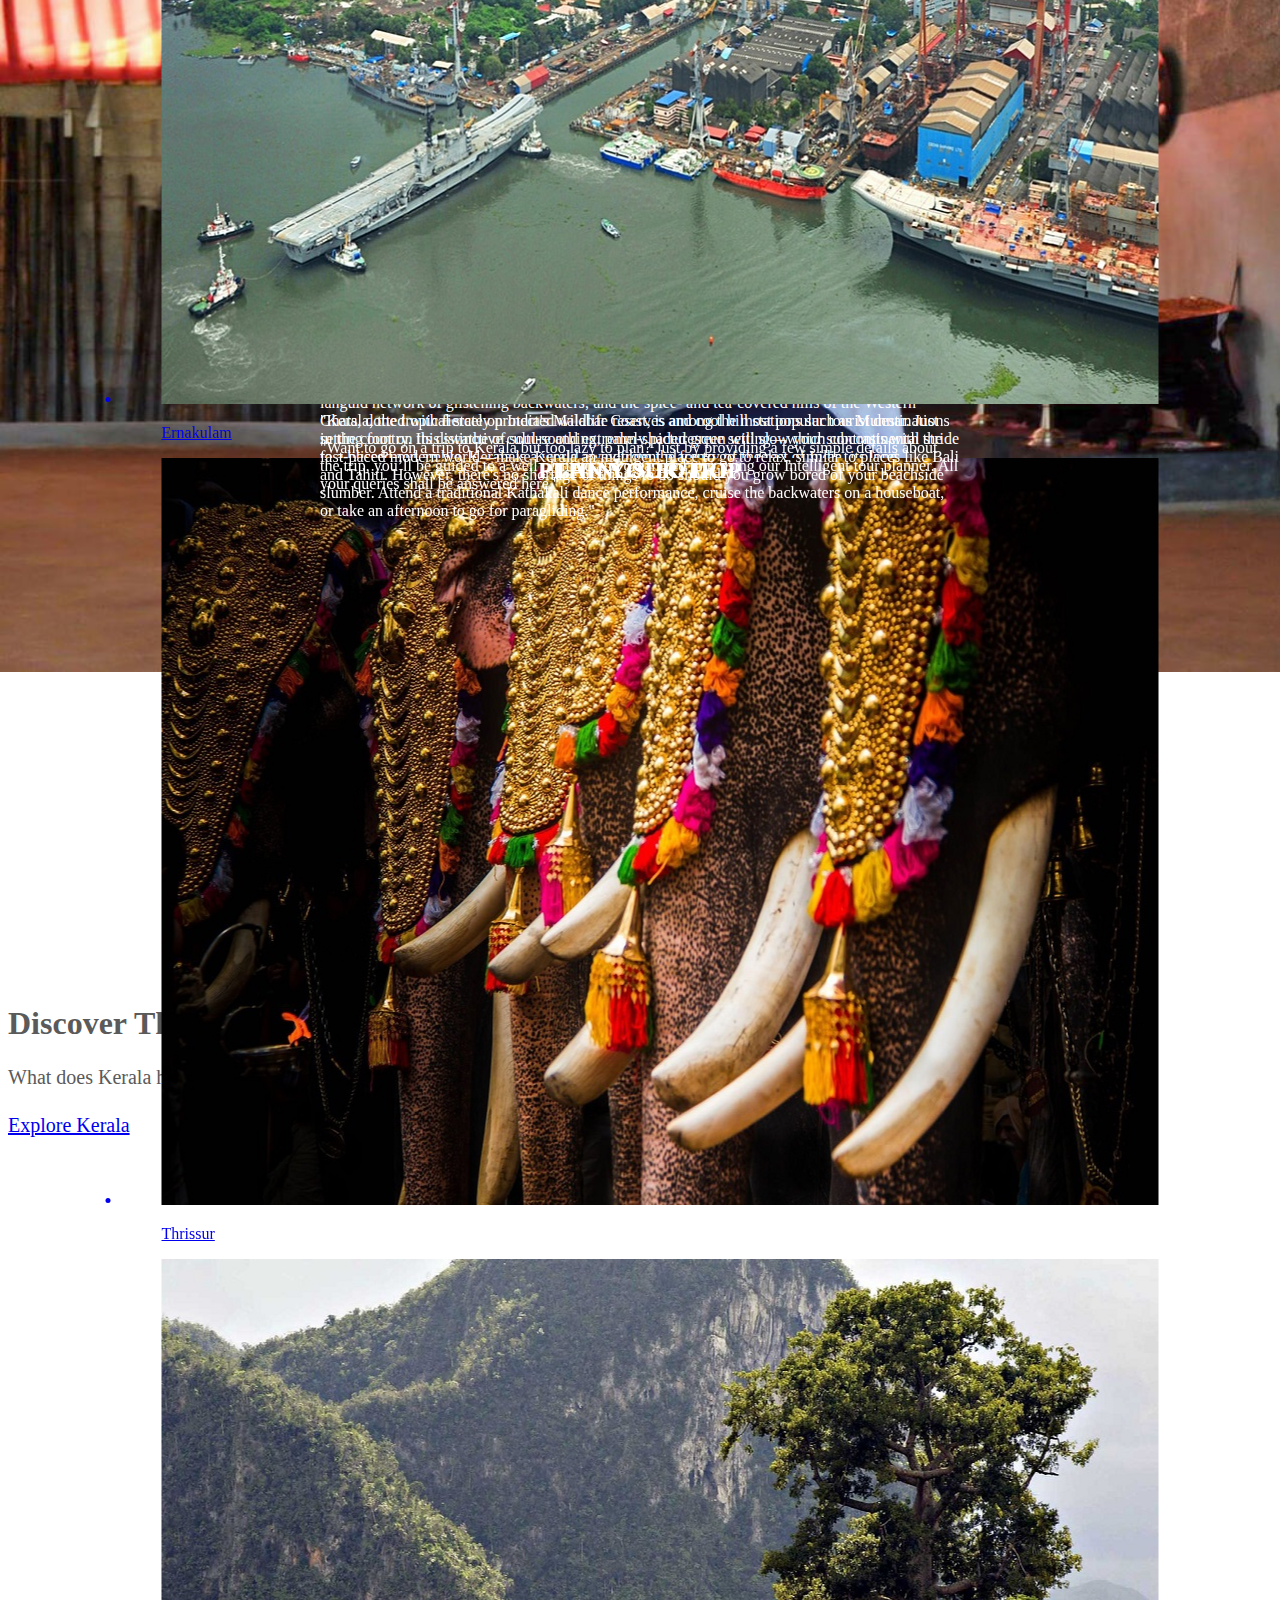
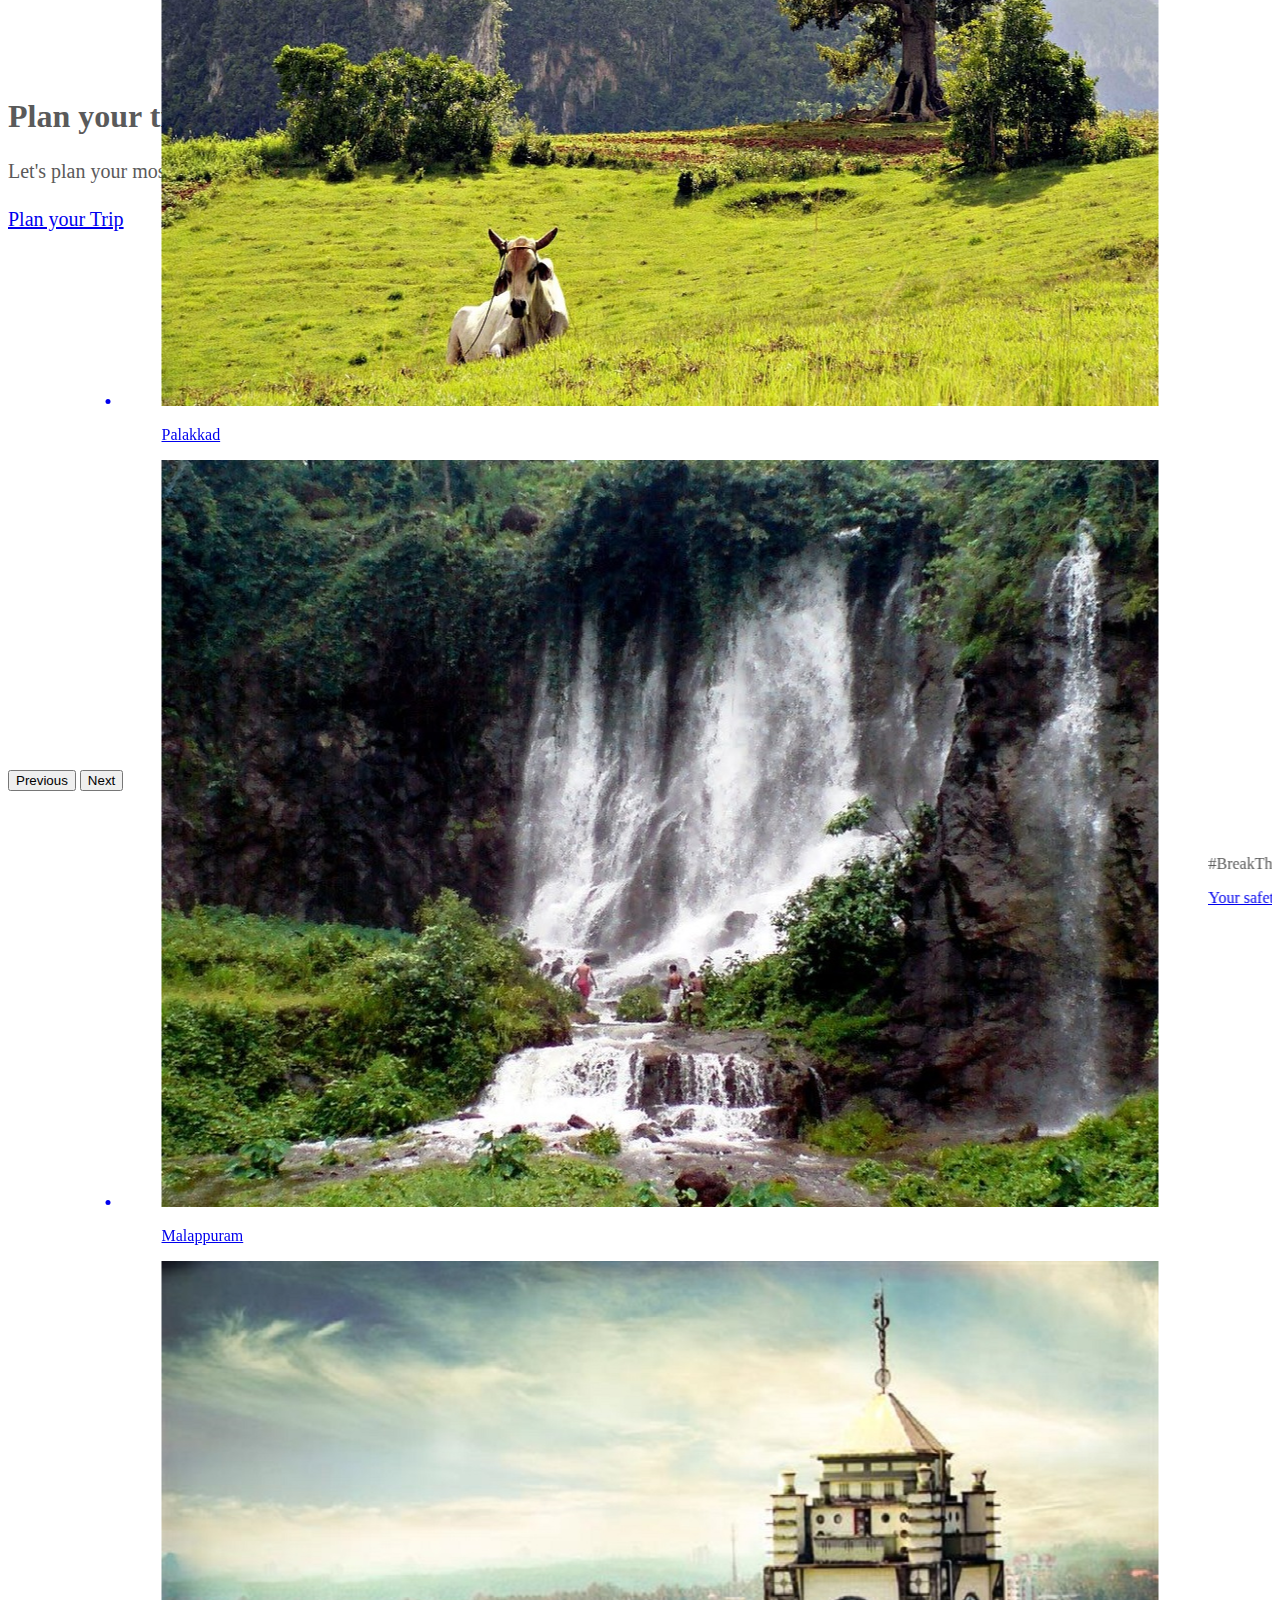
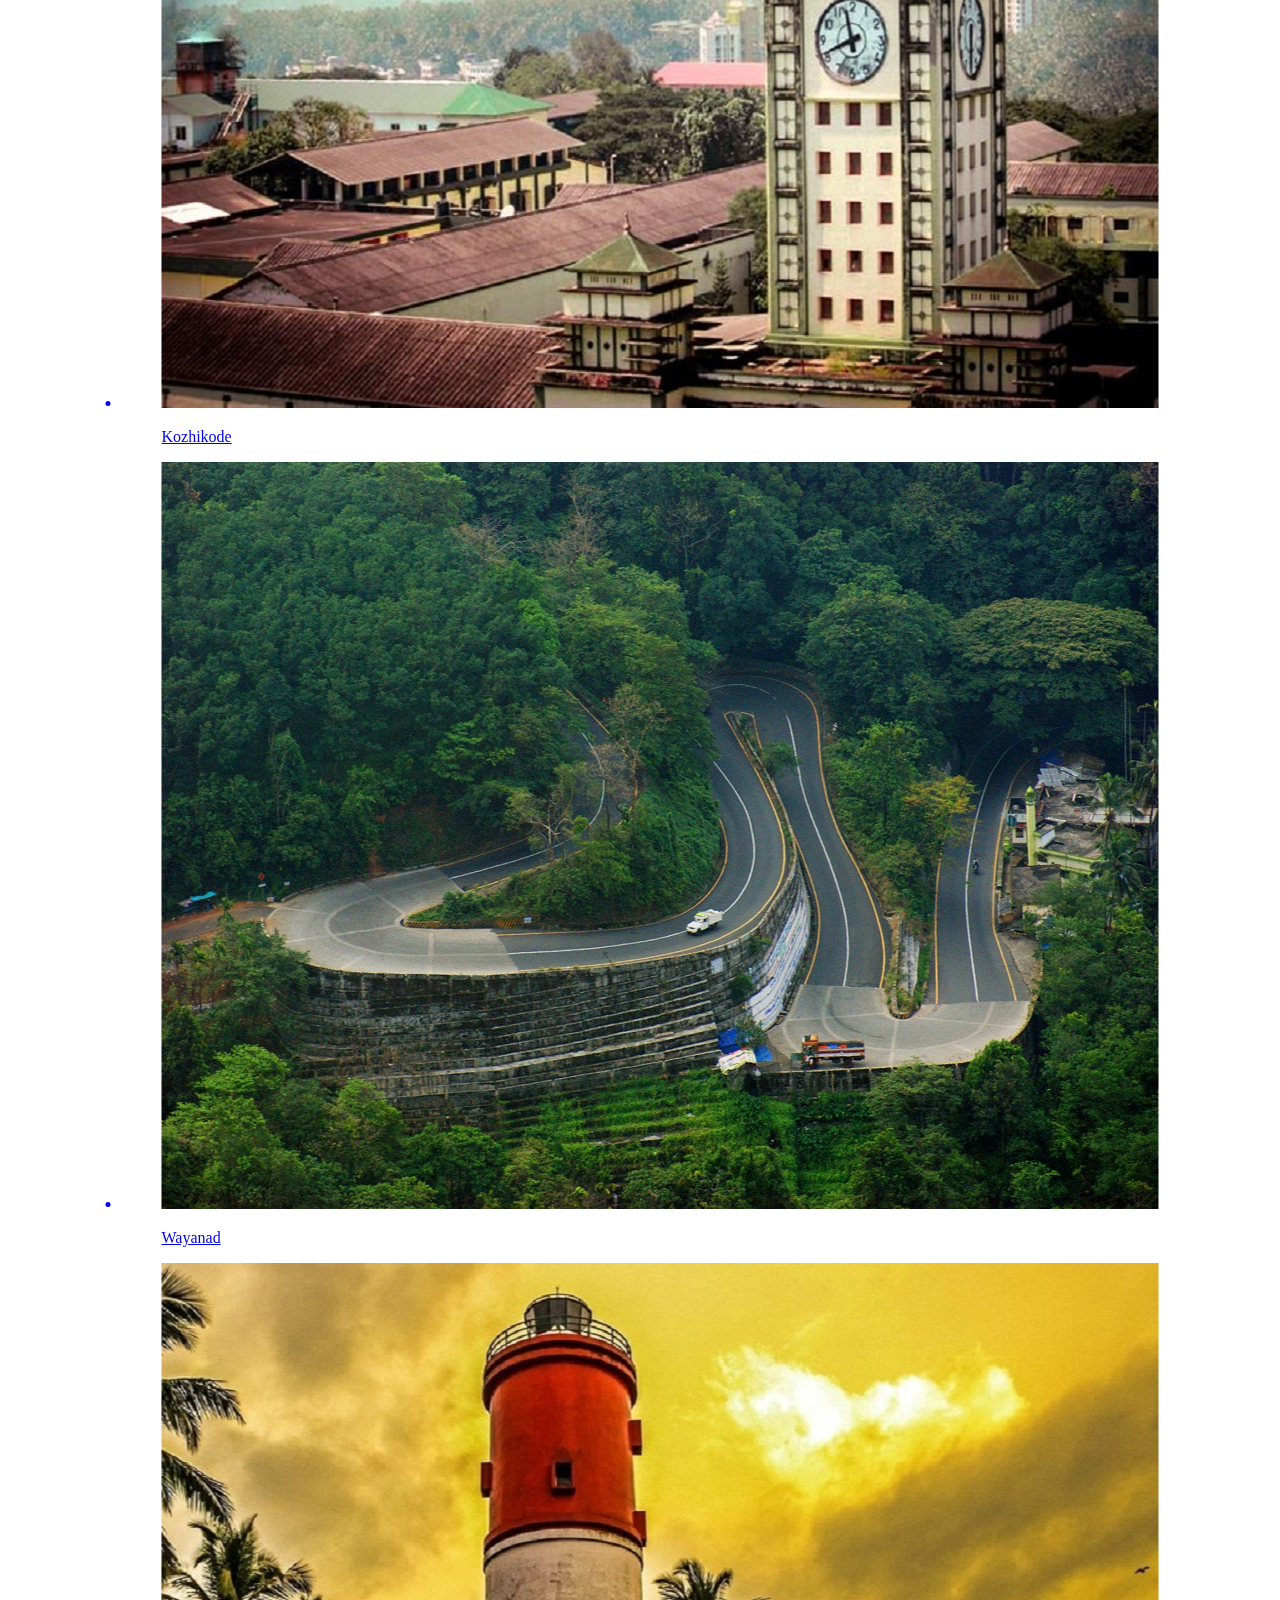
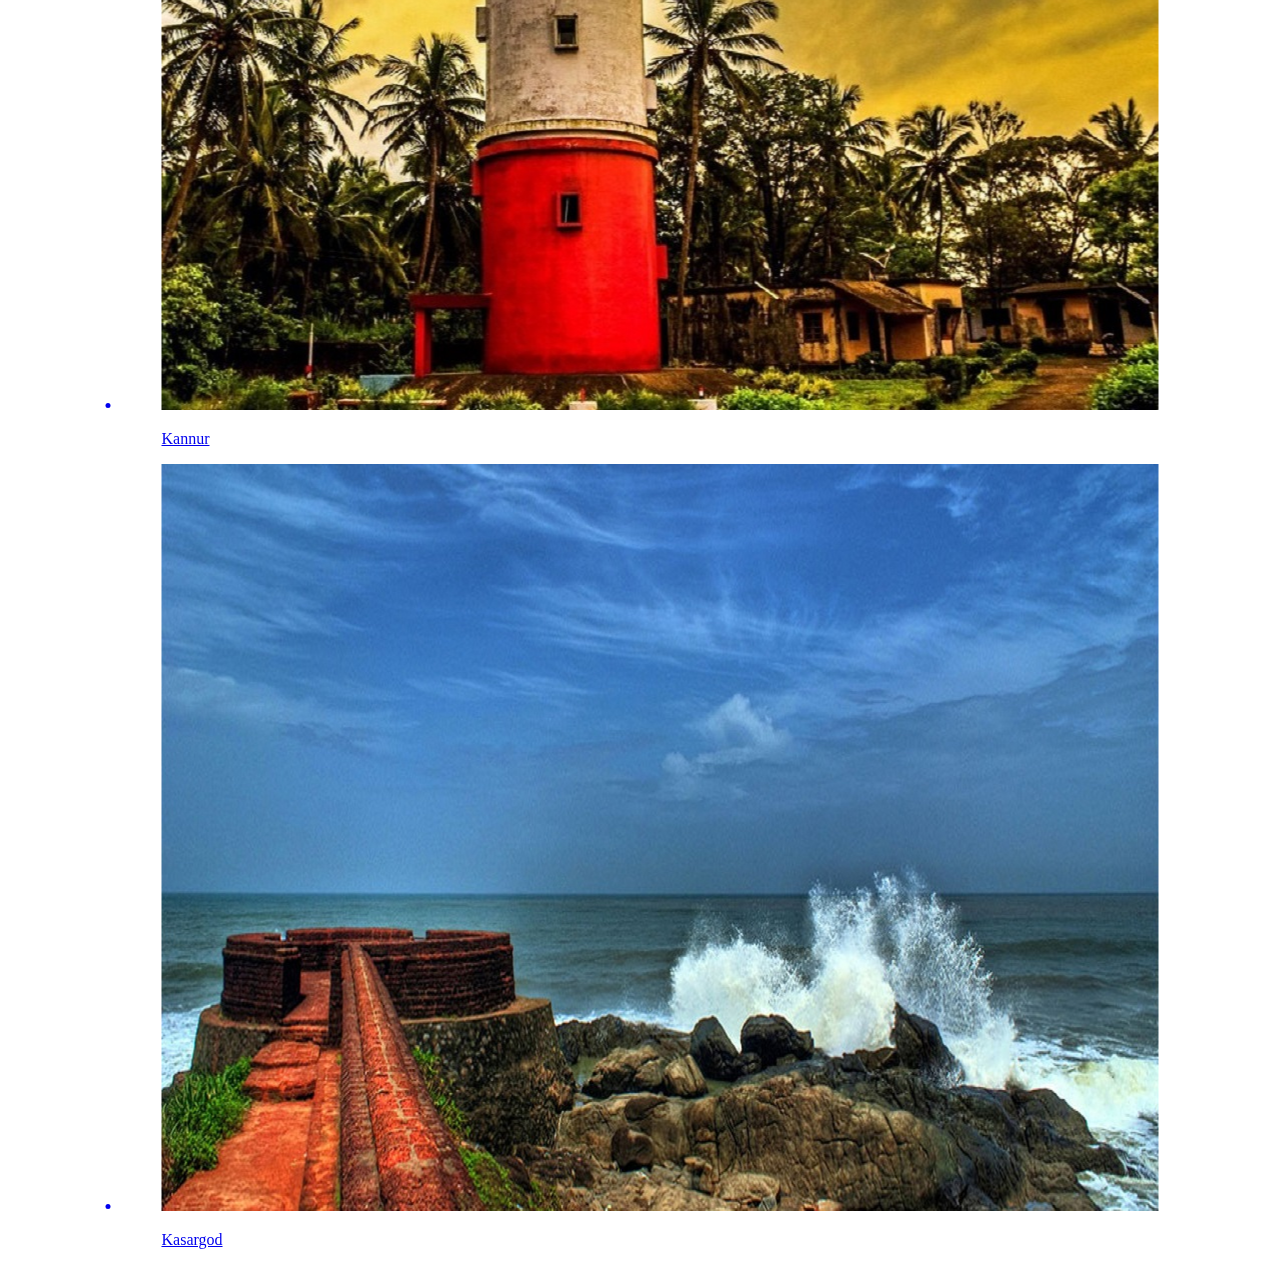
==== index.html @ 3f53724a "Initial Commit" ====
<!doctype html>
<html lang="en">
  <head>
    <!-- Required meta tags -->
    <meta charset="utf-8">
    <meta name="viewport" content="width=device-width, initial-scale=1">

    <!-- Bootstrap CSS -->
    <link href="https://cdn.jsdelivr.net/npm/bootstrap@5.0.2/dist/css/bootstrap.min.css" rel="stylesheet" integrity="sha384-EVSTQN3/azprG1Anm3QDgpJLIm9Nao0Yz1ztcQTwFspd3yD65VohhpuuCOmLASjC" crossorigin="anonymous">

    <title>Welcome to Kerala - God's Own Country !</title>
    <style>
      .bd-placeholder-img {
        font-size: 1.125rem;
        text-anchor: middle;
        -webkit-user-select: none;
        -moz-user-select: none;
        user-select: none;
      }

      @media (min-width: 768px) {
        .bd-placeholder-img-lg {
          font-size: 3.5rem;
        }
      }
      .nav-hover-eff { 

        background-color: green;
      }
    </style>

    
    <!-- Custom styles for this template -->
    <link href="./resources/carousel.css" rel="stylesheet">

  </head>
  <body>
    <header>
      <!-- <nav class="navbar navbar-expand-md navbar-dark fixed-top bg-dark"> -->
      <nav class="navbar navbar-expand-md">
        <div class="container-fluid">
        <a class="navbar-brand" href="#">
          <img src="./images/logo.png" class="logo">
        </a>
        <ul class="navbar-nav me-auto mb-2 mb-md-0">
          <li class="nav-item">
            <a class="nav-link active" aria-current="page" href="#section-1-ExpKerala">Explore Kerala</a>
          </li>
          <li class="nav-item">
            <a class="nav-link active" aria-current="page" href="#section-2-ThingsToDo">Things to Do</a>
          </li>
          <li class="nav-item">
            <a class="nav-link active" aria-current="page" href="#section-3-PlanTrip">Plan your Trip</a>
          </li>
        </ul>
        <form class="d-flex">
          <input class="form-control me-2" type="search" placeholder="Search" aria-label="Search">
          <button class="btn btn-outline-success" type="submit">Search</button>
        </form>
        </div>
      </nav>
    </header>

    <!-- Code for Carousal begins: --> 
    <main>
      <div id="myCarousel" class="carousel slide" data-bs-ride="carousel">
    <div class="carousel-indicators">
      <button type="button" data-bs-target="#myCarousel" data-bs-slide-to="0" class="active" aria-current="true" aria-label="Slide 1"></button>
      <button type="button" data-bs-target="#myCarousel" data-bs-slide-to="1" aria-label="Slide 2"></button>
      <button type="button" data-bs-target="#myCarousel" data-bs-slide-to="2" aria-label="Slide 3"></button>
    </div>
    <div class="carousel-inner">
      <div class="carousel-item active">
        <!-- <svg class="bd-placeholder-img" width="100%" height="100%" xmlns="http://www.w3.org/2000/svg" aria-hidden="true" preserveAspectRatio="xMidYMid slice" focusable="false"><rect width="100%" height="100%" fill="#777"/></svg> -->
        <img class="d-block w-100" src="images/houseboat.jpg">
        <div class="container">
          <div class="carousel-caption text-start">
            <h1>Ensure an Enticing Vacation.</h1>
            <p>Sign Up today for the Exciting Packages</p>
            <p><a class="btn btn-lg btn-primary" href="./signup.html">Sign Up</a></p>
          </div>
        </div>
      </div>
      <div class="carousel-item">
        <!-- <svg class="bd-placeholder-img" width="100%" height="100%" xmlns="http://www.w3.org/2000/svg" aria-hidden="true" preserveAspectRatio="xMidYMid slice" focusable="false"><rect width="100%" height="100%" fill="#777"/></svg> -->
        <img class="d-block w-100" src="images/wild life.jpg">
        <div class="container">
          <div class="carousel-caption">
            <h1>Discover Things to do</h1>
            <p>What does Kerala have to offer for you ?</p>
            <p><a class="btn btn-lg btn-primary" href="#section-2-ThingsToDo">Explore Kerala</a></p>
          </div>
        </div>
      </div>
      <div class="carousel-item">
        <!-- <svg class="bd-placeholder-img" width="100%" height="100%" xmlns="http://www.w3.org/2000/svg" aria-hidden="true" preserveAspectRatio="xMidYMid slice" focusable="false"><rect width="100%" height="100%" fill="#777"/></svg> -->
        <img class="d-block w-100" src="images/kalari learn.jpg">
        <div class="container">
          <div class="carousel-caption text-end">
            <h1>Plan your trip</h1>
            <p>Let's plan your most exciting vacation - Have fun !</p>
            <p><a class="btn btn-lg btn-primary" href="#section-3-PlanTrip">Plan your Trip</a></p>
          </div>
        </div>
      </div>
    </div>
    <button class="carousel-control-prev" type="button" data-bs-target="#myCarousel" data-bs-slide="prev">
      <span class="carousel-control-prev-icon" aria-hidden="true"></span>
      <span class="visually-hidden">Previous</span>
    </button>
    <button class="carousel-control-next" type="button" data-bs-target="#myCarousel" data-bs-slide="next">
      <span class="carousel-control-next-icon" aria-hidden="true"></span>
      <span class="visually-hidden">Next</span>
    </button>
  </div>
  
  <div class="news">
    <marquee>
      <span style="font-weight: 500">#BreakTheChain:</span>
      <p>
        <a href="https://www.keralatourism.org/covid-19">
          Your safety is our priority!!!
          In the wake of the COVID-19 outbreak which is fast spreading globally, the Kerala government is taking proactive measures to stop the spread of the virus.You can find all the important
          messages and advisories related to travel issued by the government on this page. Click here to read our COVID-19 travel advisory. 
        </a>
      </p>
    </marquee>
  </div>

  <!-- Explore Kerala Section - section-1 -->
  
  <section>
    <a name="section-1-ExpKerala"></a>
    <div class="container-fluid">
      
      <br>
      <br>
      <h2 class = "text-center">EXPLORE KERALA</h2>
      <p class="text-center">
        "For many travellers, Kerala is South India's most serenely beautiful state. 
        This slender coastal strip is defined by its 
        layered landscape: almost 600km of glorious Arabian Sea coast and beaches; 
        a languid network of glistening backwaters; and 
        the spice- and tea-covered hills of the Western Ghats, 
        dotted with fiercely protected wildlife reserves and cool hill stations such as Munnar. 
        Just setting foot on this swathe of soul-soothing, 
        palm-shaded green will slow your subcontinental stride to a blissed-out amble. 
        Kerala is a world away from the frenzy of the rest of India, its long, 
        fascinating backstory illuminated by historically evocative cities like Kochi (Cochin) and 
        Thiruvananthapuram (Trivandrum). Besides the famous backwaters, elegant houseboats, 
        ayurvedic treatments and delicately spiced, taste-bud-tingling cuisine, Kerala is home to wild elephants, 
        exotic birds and the odd tiger, while vibrant traditions such as Kathakali, theyyam (a trance-induced ritual), 
        temple festivals and snake-boat races frequently bring even the smallest villages to life. Come on. Let's explore this piece of land......!!!"
      </p>
  </div>
  <div>
  <h5 class = "text-center">Explore by Districts</h5>
  <div class="text-center">
    <!-- <p><b>Thumbnails of all districts</b></p> -->
    <ul>
      <a href="https://en.wikipedia.org/wiki/Thiruvananthapuram" target="_blank">
        <li>
          <figure class="img-responsive">
            <img src="images/trvandram tile.jpg" alt="Thiruvananthapuram"  class="rounded" >
            <div>
              <p>Thiruvananthapuram</p>
            </div>
          </figure>
        </li>
      </a>
      <a href="https://en.wikipedia.org/wiki/Kollam" target="_blank">
        <li>
          <figure>
            <img src="images/kollam.jpg" alt="Kollam" class="rounded">
            <div>
              <p>Kollam</p>
            </div>
          </figure>
        </li>
      </a> 
      <a href="https://en.wikipedia.org/wiki/Alappuzha" target="_blank">
        <li>
          <figure>
            <img src="images/alappuzha.jpg" alt="Alappuzha" class="rounded">
            <div>
              <p>Alappuzha</p>
            </div>
          </figure>
        </li>
      </a>
      <a href="https://en.wikipedia.org/wiki/Pathanamthitta" target="_blank">
        <li>
          <figure>
            <img src="images/pathanamthitta.jpg" alt="Pathanamthitta" class="rounded">
            <div>
              <p>Pathanamthitta</p>
            </div>
          </figure>
        </li>
      </a>
      <a href="https://en.wikipedia.org/wiki/Kottayam" target="_blank">
        <li>
          <figure>
            <img src="images/kottayam.jpg" alt="Kottayam" class="rounded">
            <div>
              <p>Kottayam</p>
            </div>
          </figure>
        </li>
      </a>
      <a href="https://en.wikipedia.org/wiki/Idukki" target="_blank">
        <li>
          <figure>
            <img src="images/idukki.jpg" alt="Idukki" class="rounded">
            <div>
              <p>Idukki</p>
            </div>
          </figure>
        </li>
      </a>
      <a href="https://en.wikipedia.org/wiki/Ernakulam" target="_blank">
        <li>
          <figure>
            <img src="images/ernakulam 1.jpg" alt="Ernakulam/Kochi" class="rounded">
            <div>
              <p>Ernakulam</p>
            </div>
          </figure>
        </li>
      </a>
      <a href="https://en.wikipedia.org/wiki/Thrissur" target="_blank">
        <li>
          <figure>
            <img src="images/trissure.jpg" alt="Thrissur" class="rounded">
            <div>
              <p>Thrissur</p>
            </div>
          </figure>
        </li>
      </a>
      <a href="https://en.wikipedia.org/wiki/Palakkad" target="_blank">
        <li>
          <figure>
            <img src="images/palakkad.jpg" alt="Palakkad" class="rounded">
            <div>
              <p>Palakkad</p>
            </div>
          </figure>
        </li>
      </a>
      <a href="https://en.wikipedia.org/wiki/Malappuram" target="_blank">
        <li>
          <figure>
            <img src="images/malappuram.jpg" alt="Malappuram" class="rounded">
            <div>
              <p>Malappuram</p>
            </div>
          </figure>
        </li>
      </a>
      <a href="https://en.wikipedia.org/wiki/Kozhikode" target="_blank">
        <li>
          <figure>
            <img src="images/kozhikode.jpg" alt="Kozhikode" class="rounded">
            <div>
              <p>Kozhikode</p>
            </div>
          </figure>
        </li>
      </a>
      <a href="https://en.wikipedia.org/wiki/Wayanad" target="_blank">
        <li>
          <figure>
            <img src="images/wayanadu.jpg" alt="Wayanadu" class="rounded">
            <div>
              <p>Wayanad</p>
            </div>
          </figure>
        </li>
      </a>
      <a href="https://en.wikipedia.org/wiki/Kannur" target="_blank">
        <li>
          <figure>
            <img src="images/kannur.jpg" alt="Kannur" class="rounded">
            <div>
              <p>Kannur</p>
            </div>
          </figure>
        </li>
      </a>
      <a href="https://en.wikipedia.org/wiki/Kasargod" target="_blank">
        <li>
          <figure>
            <img src="images/kassargod.jpg" alt="Kasargod" class="rounded">
            <div>
              <p>Kasargod</p>
            </div>
          </figure>
        </li>
      </a>
      <!-- Districs list ends here -->
    </ul>
  </div> 
  </div>
  </section>
<!-- Section - 2 Plan your trip -->
<br>
<br>
<br>
<br>
<br>
<br>
<section>
<a name="section-2-ThingsToDo"></a>
<div>
  <h2 class="text-center">THINGS TO DO</h2>
  <p class="text-center">"Kerala, the tropical state on India's Malabar Coast, is among the most popular tourist destinations in the country. Its distinctive culture and extremely picturesque setting—which contrasts with the fast-paced modern world—make Kerala an indulgent place to go to relax, similar to places like Bali and Tahiti. However, there's no shortage of things to do should you grow bored of your beachside slumber. Attend a traditional Kathakali dance performance, cruise the backwaters on a houseboat, or take an afternoon to go for paragliding."</p>
</div>
</section>
<br>
<br>
<br>
<br>
<br>
<br>
<section>
  <a name="section-3-PlanTrip"></a>
  <div class="container-fluid">
    <h2 class = "text-center">PLAN YOUR TRIP</h2>
    <p class="text-center">"Want to go on a trip to Kerala but too lazy to plan? Just by providing a few simple details about the trip, 
      you’ll be guided to a well planned and organized tour using our Intelligent tour planner. 
      All your queries shall be answered here."</p>
  </div>
</section>

</main>

    <!-- Optional JavaScript; choose one of the two! -->

    <!-- Option 1: Bootstrap Bundle with Popper -->
    <script src="https://cdn.jsdelivr.net/npm/bootstrap@5.0.2/dist/js/bootstrap.bundle.min.js" integrity="sha384-MrcW6ZMFYlzcLA8Nl+NtUVF0sA7MsXsP1UyJoMp4YLEuNSfAP+JcXn/tWtIaxVXM" crossorigin="anonymous"></script>

    <!-- Option 2: Separate Popper and Bootstrap JS -->
    <!--
    <script src="https://cdn.jsdelivr.net/npm/@popperjs/core@2.9.2/dist/umd/popper.min.js" integrity="sha384-IQsoLXl5PILFhosVNubq5LC7Qb9DXgDA9i+tQ8Zj3iwWAwPtgFTxbJ8NT4GN1R8p" crossorigin="anonymous"></script>
    <script src="https://cdn.jsdelivr.net/npm/bootstrap@5.0.2/dist/js/bootstrap.min.js" integrity="sha384-cVKIPhGWiC2Al4u+LWgxfKTRIcfu0JTxR+EQDz/bgldoEyl4H0zUF0QKbrJ0EcQF" crossorigin="anonymous"></script>
    -->
  </body>
</html>
---- resources/carousel.css ----
/* GLOBAL STYLES
-------------------------------------------------- */
/* Padding below the footer and lighter body text */

body {
    padding-top: 3rem;
    padding-bottom: 3rem;
    color: #5a5a5a;
  }
  
  /* logo size */ 
  .logo {
    height: 100px;
    width: auto;
    position: relative;
    margin-top: 5px;
  }
  
  /* CUSTOMIZE THE CAROUSEL
  -------------------------------------------------- */
  
  /* Carousel base class */
  .carousel {
    margin-bottom: 4rem;
  }
  /* Since positioning the image, we need to help out the caption */
  .carousel-caption {
    bottom: 3rem;
    z-index: 10;
  }
  
  /* Declare heights because of positioning of img element */
  .carousel-item {
    height: 42rem;
  }
  .carousel-item > img {
    position: absolute;
    top: 0;
    left: 0;
    min-width: 100%;
    height: 42rem;
  }
  
  
  /* MARKETING CONTENT
  -------------------------------------------------- */
  
  /* Center align the text within the three columns below the carousel */
  .marketing .col-lg-4 {
    margin-bottom: 1.5rem;
    text-align: center;
  }
  .marketing h2 {
    font-weight: 400;
  }
  /* rtl:begin:ignore */
  .marketing .col-lg-4 p {
    margin-right: .75rem;
    margin-left: .75rem;
  }
  /* rtl:end:ignore */
  
  
  /* Featurettes
  ------------------------- */
  
  .featurette-divider {
    margin: 5rem 0; /* Space out the Bootstrap <hr> more */
  }
  
  /* Thin out the marketing headings */
  .featurette-heading {
    font-weight: 300;
    line-height: 1;
    /* rtl:remove */
    letter-spacing: -.05rem;
  }
  
  
  /* RESPONSIVE CSS
  -------------------------------------------------- */
  
  @media (min-width: 40em) {
    /* Bump up size of carousel content */
    .carousel-caption p {
      margin-bottom: 1.25rem;
      font-size: 1.25rem;
      line-height: 1.4;
    }
  
    .featurette-heading {
      font-size: 50px;
    }
  }
  
  @media (min-width: 62em) {
    .featurette-heading {
      margin-top: 7rem;
    }
  }
  
  .text-center {
    color:white;
    position:absolute;
    top: 50%;
    left: 50%;
    transform: translate(-50%, -50%);
 }
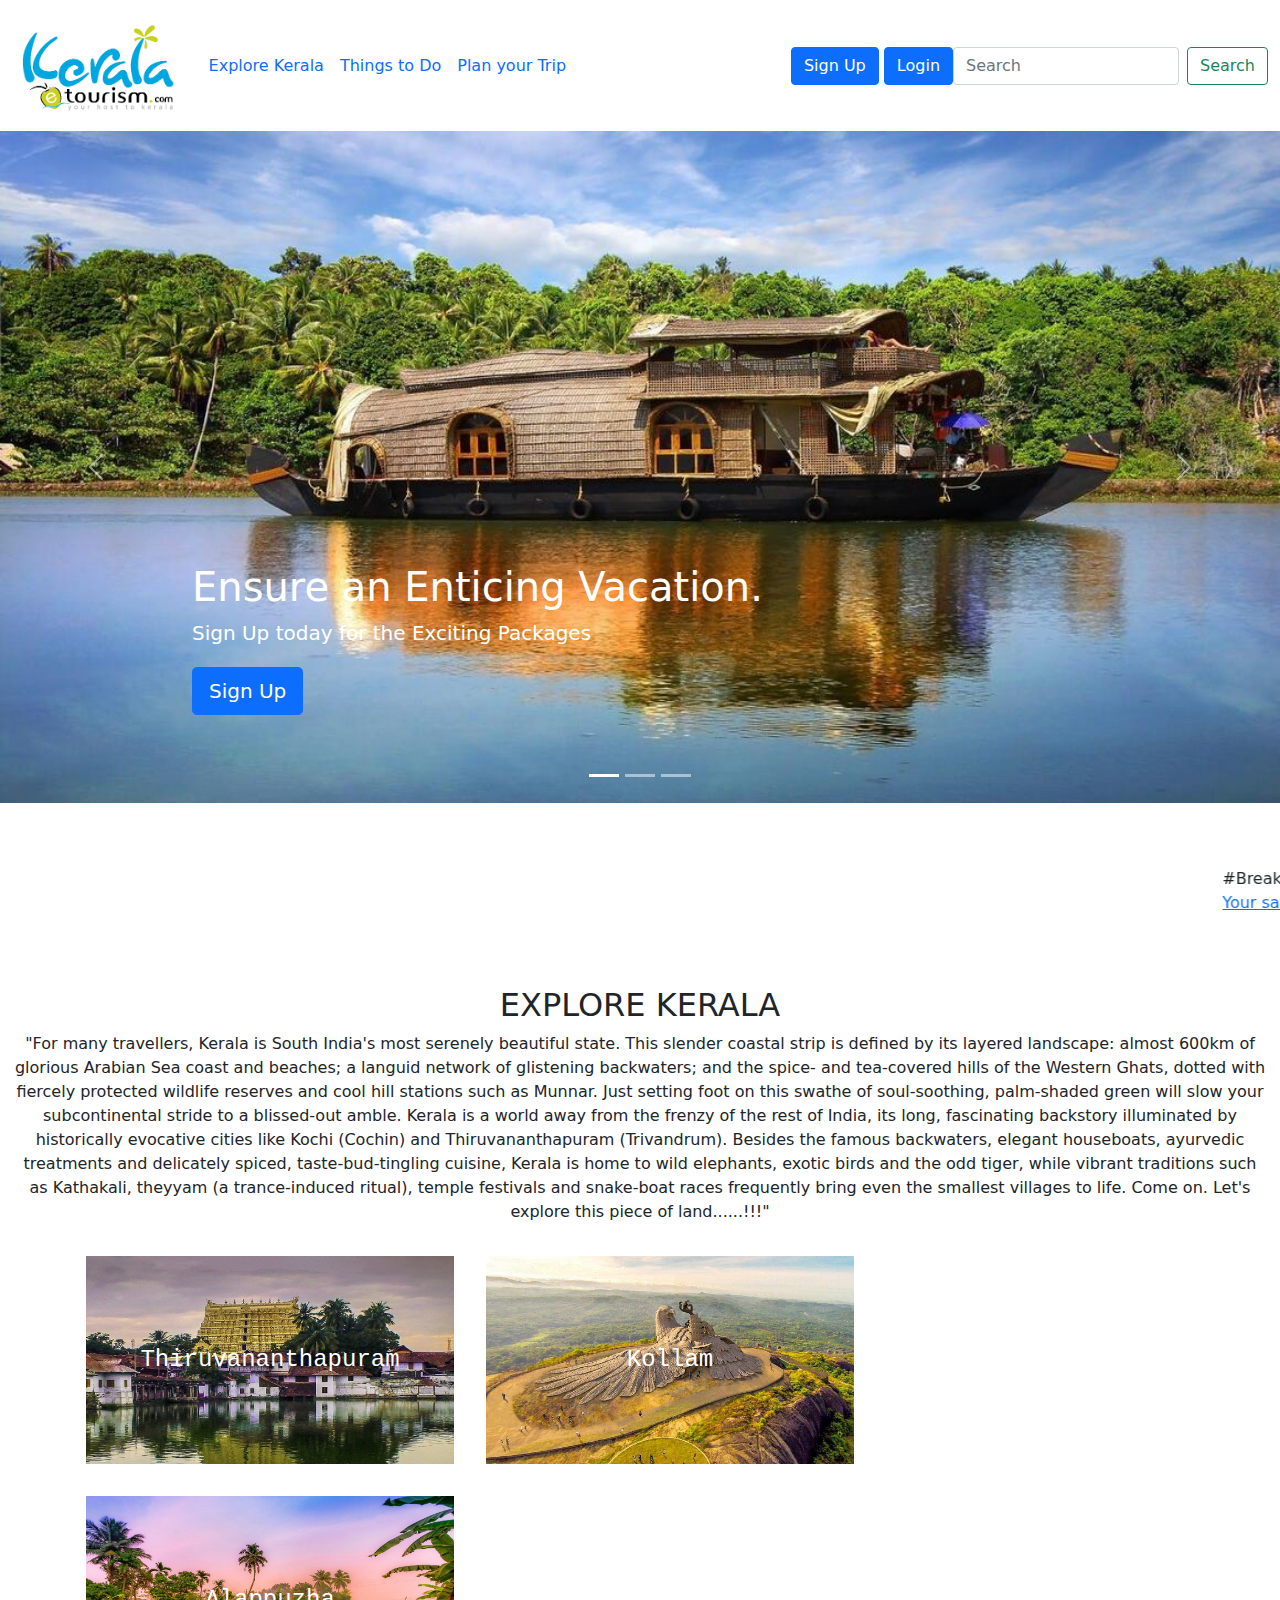
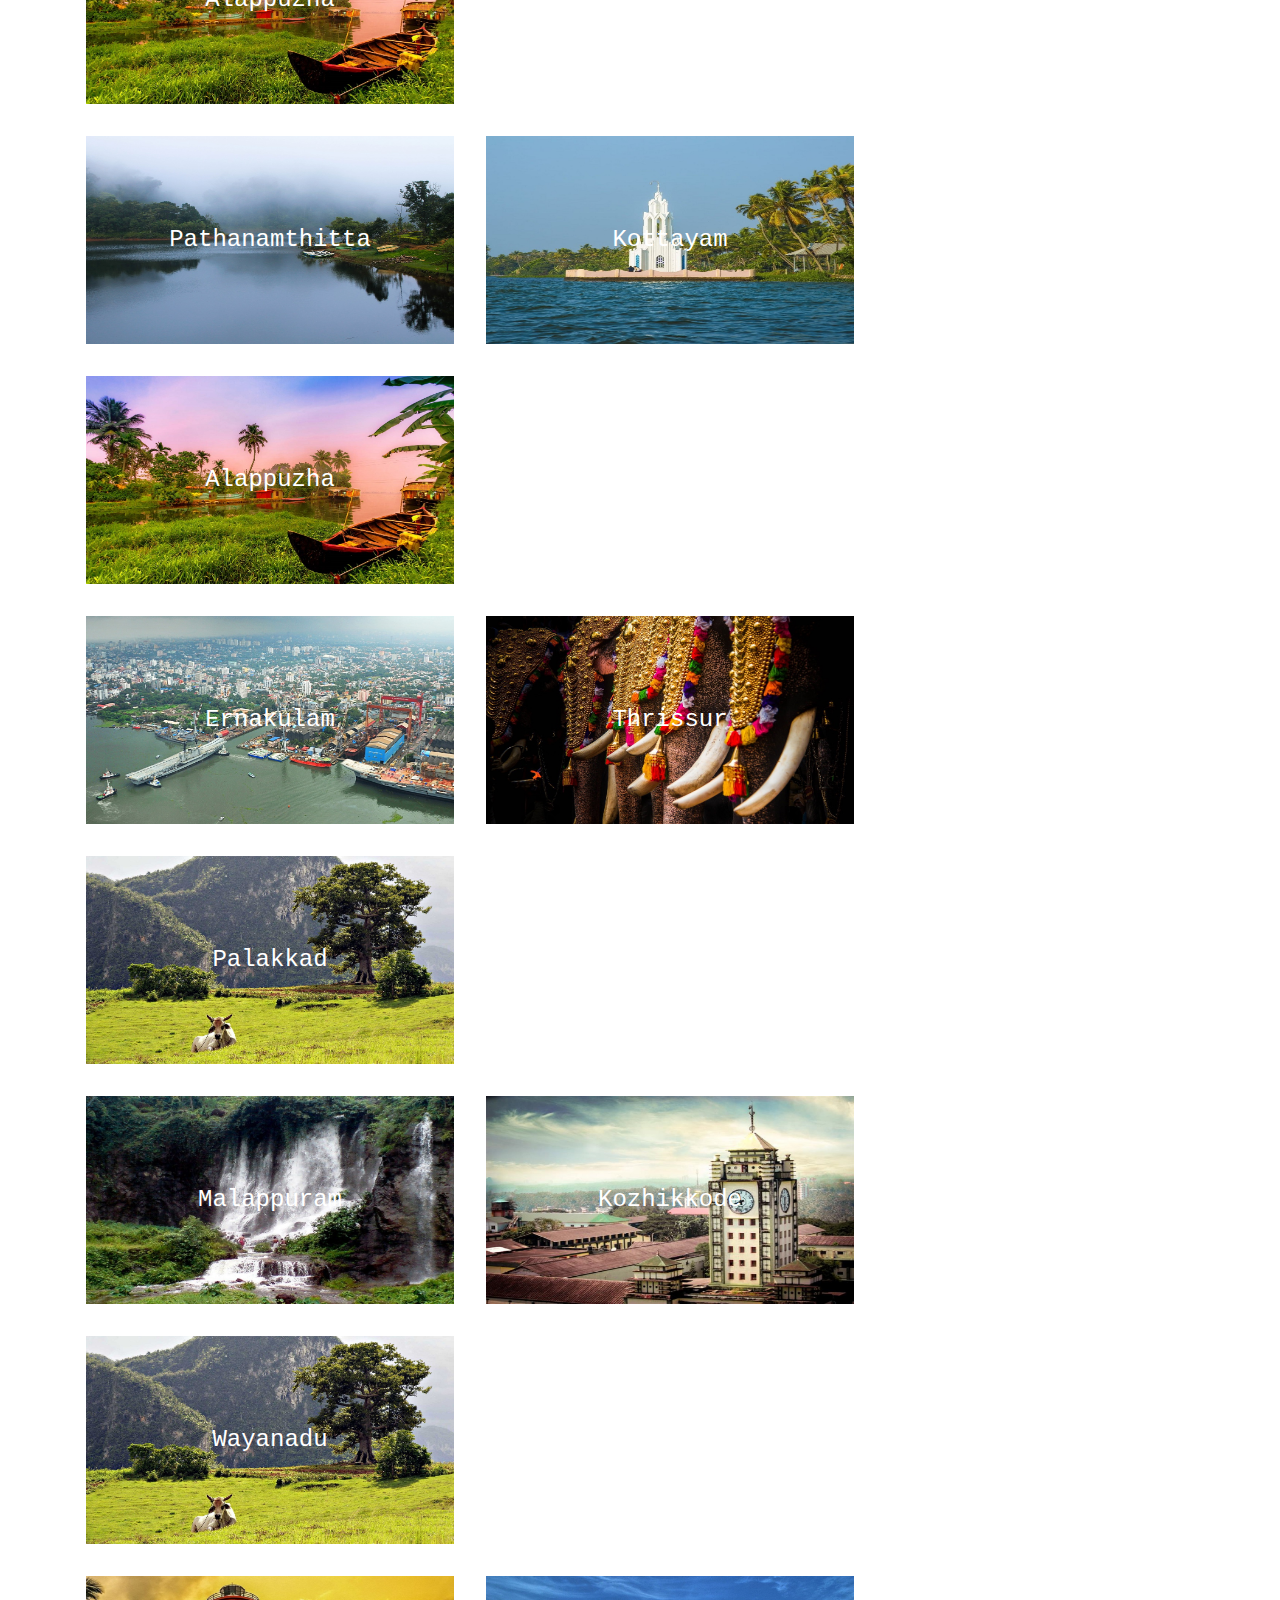
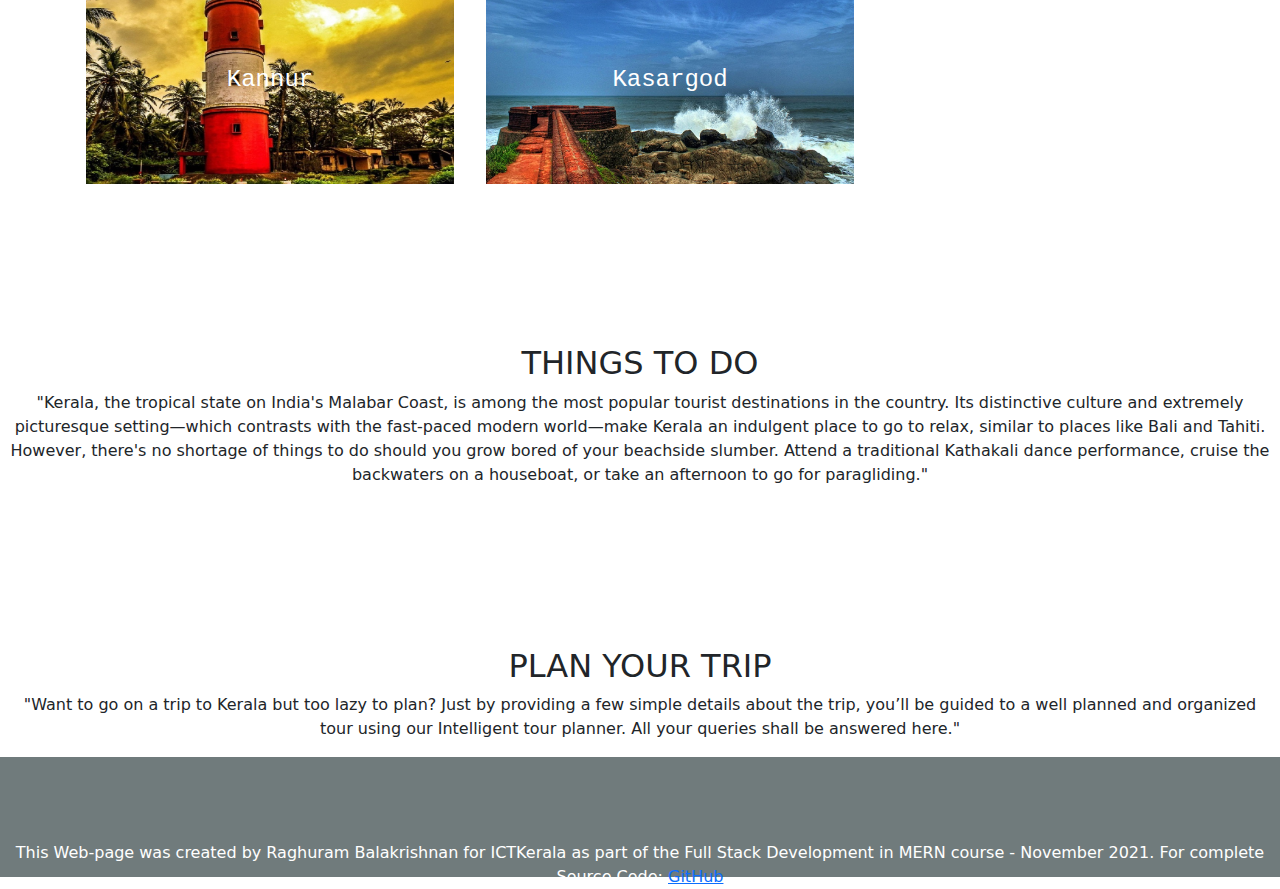
==== commit c53beb65: "Changes for Assignment 2" ====
--- a/index.html
+++ b/index.html
@@ -6,7 +6,7 @@
     <meta name="viewport" content="width=device-width, initial-scale=1">
 
     <!-- Bootstrap CSS -->
-    <link href="https://cdn.jsdelivr.net/npm/bootstrap@5.0.2/dist/css/bootstrap.min.css" rel="stylesheet" integrity="sha384-EVSTQN3/azprG1Anm3QDgpJLIm9Nao0Yz1ztcQTwFspd3yD65VohhpuuCOmLASjC" crossorigin="anonymous">
+    <link href="./resources/bootstrap.min.css" rel="stylesheet">
 
     <title>Welcome to Kerala - God's Own Country !</title>
     <style>
@@ -31,7 +31,7 @@
 
     
     <!-- Custom styles for this template -->
-    <link href="./resources/carousel.css" rel="stylesheet">
+    <link href="./resources/style.css" rel="stylesheet">
 
   </head>
   <body>
@@ -53,10 +53,18 @@
             <a class="nav-link active" aria-current="page" href="#section-3-PlanTrip">Plan your Trip</a>
           </li>
         </ul>
+        <div>  
+        <a href="./signup.html">
+          <button type="button" class="btn btn-md btn-primary"> Sign Up </button></a>
+        <a href="./login.html">
+          <button type="button" class="btn btn-md btn-primary"> Login </button></a>
+        </div>
+        <div>
         <form class="d-flex">
           <input class="form-control me-2" type="search" placeholder="Search" aria-label="Search">
           <button class="btn btn-outline-success" type="submit">Search</button>
         </form>
+      </div>
         </div>
       </nav>
     </header>
@@ -153,157 +161,84 @@
         temple festivals and snake-boat races frequently bring even the smallest villages to life. Come on. Let's explore this piece of land......!!!"
       </p>
   </div>
-  <div>
-  <h5 class = "text-center">Explore by Districts</h5>
-  <div class="text-center">
-    <!-- <p><b>Thumbnails of all districts</b></p> -->
-    <ul>
-      <a href="https://en.wikipedia.org/wiki/Thiruvananthapuram" target="_blank">
-        <li>
-          <figure class="img-responsive">
-            <img src="images/trvandram tile.jpg" alt="Thiruvananthapuram"  class="rounded" >
-            <div>
-              <p>Thiruvananthapuram</p>
-            </div>
-          </figure>
-        </li>
-      </a>
-      <a href="https://en.wikipedia.org/wiki/Kollam" target="_blank">
-        <li>
-          <figure>
-            <img src="images/kollam.jpg" alt="Kollam" class="rounded">
-            <div>
-              <p>Kollam</p>
-            </div>
-          </figure>
-        </li>
-      </a> 
-      <a href="https://en.wikipedia.org/wiki/Alappuzha" target="_blank">
-        <li>
-          <figure>
-            <img src="images/alappuzha.jpg" alt="Alappuzha" class="rounded">
-            <div>
-              <p>Alappuzha</p>
-            </div>
-          </figure>
-        </li>
-      </a>
-      <a href="https://en.wikipedia.org/wiki/Pathanamthitta" target="_blank">
-        <li>
-          <figure>
-            <img src="images/pathanamthitta.jpg" alt="Pathanamthitta" class="rounded">
-            <div>
-              <p>Pathanamthitta</p>
-            </div>
-          </figure>
-        </li>
-      </a>
-      <a href="https://en.wikipedia.org/wiki/Kottayam" target="_blank">
-        <li>
-          <figure>
-            <img src="images/kottayam.jpg" alt="Kottayam" class="rounded">
-            <div>
-              <p>Kottayam</p>
-            </div>
-          </figure>
-        </li>
-      </a>
-      <a href="https://en.wikipedia.org/wiki/Idukki" target="_blank">
-        <li>
-          <figure>
-            <img src="images/idukki.jpg" alt="Idukki" class="rounded">
-            <div>
-              <p>Idukki</p>
-            </div>
-          </figure>
-        </li>
-      </a>
-      <a href="https://en.wikipedia.org/wiki/Ernakulam" target="_blank">
-        <li>
-          <figure>
-            <img src="images/ernakulam 1.jpg" alt="Ernakulam/Kochi" class="rounded">
-            <div>
-              <p>Ernakulam</p>
-            </div>
-          </figure>
-        </li>
-      </a>
-      <a href="https://en.wikipedia.org/wiki/Thrissur" target="_blank">
-        <li>
-          <figure>
-            <img src="images/trissure.jpg" alt="Thrissur" class="rounded">
-            <div>
-              <p>Thrissur</p>
-            </div>
-          </figure>
-        </li>
-      </a>
-      <a href="https://en.wikipedia.org/wiki/Palakkad" target="_blank">
-        <li>
-          <figure>
-            <img src="images/palakkad.jpg" alt="Palakkad" class="rounded">
-            <div>
-              <p>Palakkad</p>
-            </div>
-          </figure>
-        </li>
-      </a>
-      <a href="https://en.wikipedia.org/wiki/Malappuram" target="_blank">
-        <li>
-          <figure>
-            <img src="images/malappuram.jpg" alt="Malappuram" class="rounded">
-            <div>
-              <p>Malappuram</p>
-            </div>
-          </figure>
-        </li>
-      </a>
-      <a href="https://en.wikipedia.org/wiki/Kozhikode" target="_blank">
-        <li>
-          <figure>
-            <img src="images/kozhikode.jpg" alt="Kozhikode" class="rounded">
-            <div>
-              <p>Kozhikode</p>
-            </div>
-          </figure>
-        </li>
-      </a>
-      <a href="https://en.wikipedia.org/wiki/Wayanad" target="_blank">
-        <li>
-          <figure>
-            <img src="images/wayanadu.jpg" alt="Wayanadu" class="rounded">
-            <div>
-              <p>Wayanad</p>
-            </div>
-          </figure>
-        </li>
-      </a>
-      <a href="https://en.wikipedia.org/wiki/Kannur" target="_blank">
-        <li>
-          <figure>
-            <img src="images/kannur.jpg" alt="Kannur" class="rounded">
-            <div>
-              <p>Kannur</p>
-            </div>
-          </figure>
-        </li>
-      </a>
-      <a href="https://en.wikipedia.org/wiki/Kasargod" target="_blank">
-        <li>
-          <figure>
-            <img src="images/kassargod.jpg" alt="Kasargod" class="rounded">
-            <div>
-              <p>Kasargod</p>
-            </div>
-          </figure>
-        </li>
-      </a>
-      <!-- Districs list ends here -->
-    </ul>
-  </div> 
-  </div>
-  </section>
-<!-- Section - 2 Plan your trip -->
+<!-- The Conatiner with the District-wise cards -->
+
+<div class="container">
+  <div class="row">
+    <div  class="imageContainer">
+    <a href="./pages/tvm.html">
+      <img src="images/trvandram tile.jpg" alt="Thiruvananthapuram" style="width:100%;height:100%"/>
+      <div class="imageCaption">Thiruvananthapuram</div>
+    </a>
+    </div>
+
+    <div  class="imageContainer">
+      <img src="images/kollam.jpg" alt="Kollam" style="width:100%;height:100%"/>
+      <div class="imageCaption">Kollam</div>
+    </div>
+
+    <div  class="imageContainer">
+      <img src="images/alappuzha.jpg" alt="Alappuzha"  style="width:100%;height:100%"/>
+      <div class="imageCaption">Alappuzha</div>
+    </div>
+
+  <div class="row">
+    <div  class="imageContainer">
+      <img src="images/pathanamthitta.jpg" alt="Pathanamthitta" style="width:100%;height:100%"/>
+      <div class="imageCaption">Pathanamthitta</div>
+    </div>
+    <div  class="imageContainer">
+      <img src="images/kottayam.jpg" alt="Kottayam" style="width:100%;height:100%"/>
+      <div class="imageCaption">Kottayam</div>
+    </div>
+    <div  class="imageContainer">
+      <img src="images/alappuzha.jpg" alt="Alappuzha"  style="width:100%;height:100%"/>
+      <div class="imageCaption">Alappuzha</div>
+    </div>
+  </div>
+
+  <div class="row">
+    <div  class="imageContainer">
+      <img src="images/ernakulam 1.jpg" alt="Ernakulam"  style="width:100%;height:100%"/>
+      <div class="imageCaption">Ernakulam</div>
+    </div>
+    <div  class="imageContainer">
+      <img src="images/trissure.jpg" alt="Thrissur" style="width:100%;height:100%"/>
+      <div class="imageCaption">Thrissur</div>
+    </div>
+    <div  class="imageContainer">
+      <img src="images/palakkad.jpg" alt="Palakkad"  style="width:100%;height:100%"/>
+      <div class="imageCaption">Palakkad</div>
+    </div>
+  </div>
+  <div class="row">
+    <div  class="imageContainer">
+      <img src="images/malappuram.jpg" alt="Malappuram"  style="width:100%;height:100%"/>
+      <div class="imageCaption">Malappuram</div>
+    </div>
+    <div  class="imageContainer">
+      <img src="images/kozhikode.jpg" alt="Kozhikkode"  style="width:100%;height:100%"/>
+      <div class="imageCaption">Kozhikkode</div>
+    </div>
+    <div  class="imageContainer">
+      <img src="images/palakkad.jpg" alt="Palakkad"  style="width:100%;height:100%"/>
+      <div class="imageCaption">Wayanadu</div>
+    </div>
+  </div>
+
+  <div class="row">
+    <div  class="imageContainer">
+      <img src="images/kannur.jpg" alt="Kannur" style="width:100%;height:100%"/>
+      <div class="imageCaption">Kannur</div>
+    </div>
+    <div  class="imageContainer">
+      <img src="images/kassargod.jpg" alt="Kasargod" style="width:100%;height:100%"/>
+      <div class="imageCaption">Kasargod</div>
+    </div>
+    </div>
+</div>
+</div>
+</section>
 <br>
 <br>
 <br>
@@ -335,15 +270,15 @@
 
 </main>
 
-    <!-- Optional JavaScript; choose one of the two! -->
-
-    <!-- Option 1: Bootstrap Bundle with Popper -->
-    <script src="https://cdn.jsdelivr.net/npm/bootstrap@5.0.2/dist/js/bootstrap.bundle.min.js" integrity="sha384-MrcW6ZMFYlzcLA8Nl+NtUVF0sA7MsXsP1UyJoMp4YLEuNSfAP+JcXn/tWtIaxVXM" crossorigin="anonymous"></script>
-
-    <!-- Option 2: Separate Popper and Bootstrap JS -->
-    <!--
-    <script src="https://cdn.jsdelivr.net/npm/@popperjs/core@2.9.2/dist/umd/popper.min.js" integrity="sha384-IQsoLXl5PILFhosVNubq5LC7Qb9DXgDA9i+tQ8Zj3iwWAwPtgFTxbJ8NT4GN1R8p" crossorigin="anonymous"></script>
-    <script src="https://cdn.jsdelivr.net/npm/bootstrap@5.0.2/dist/js/bootstrap.min.js" integrity="sha384-cVKIPhGWiC2Al4u+LWgxfKTRIcfu0JTxR+EQDz/bgldoEyl4H0zUF0QKbrJ0EcQF" crossorigin="anonymous"></script>
-    -->
+<footer class="page-footer">
+  <br>
+  <div>
+  <p>This Web-page was created by Raghuram Balakrishnan for ICTKerala as part of the Full Stack Development in MERN course - November 2021. For complete Source Code: 
+  <a href="https://github.com/ramraghu/FSD_Assignment_01/">GitHub</a></p>
+</div>  
+</footer>
+
+    <script src="./resources/scripts/bootstrap.bundle.min.js"></script>
   </body>
+  
 </html>--- a/resources/style.css
+++ b/resources/style.css
@@ -0,0 +1,172 @@
+/* GLOBAL STYLES
+-------------------------------------------------- */
+/* Padding below the footer and lighter body text */
+
+/* body {
+    padding-top: 0rem;
+    padding-bottom: 0rem;
+    color: #5a5a5a;
+  } */
+  
+  /* logo size */ 
+  .logo {
+    height: 100px;
+    width: auto;
+    position: relative;
+    margin-top: 5px;
+  }
+  
+.imageContainer {
+  position:relative; 
+  height: 15em;
+  width:25em;
+  padding:1em;
+
+}
+
+/* Placing an absolute position css class over a relative positioned container will help */
+
+.imageCaption { 
+  position:absolute;
+  top: 50%;
+  left: 50%;
+  transform: translate(-50%, -50%);
+  font-family: 'Courier New', Courier, monospace;
+  color:white;
+  font-size:x-large;
+
+}
+
+.page-footer {
+  width: 100%;
+  background-color: #707b7c;
+  padding: 60px 0px;
+  color: #fff;
+  text-align: center;
+  position:relative;bottom:0;left:0;right:0;height:120px;
+  
+}
+
+
+  /* CUSTOMIZE THE CAROUSEL
+  -------------------------------------------------- */
+  
+  /* Carousel base class */
+  .carousel {
+    margin-bottom: 4rem;
+  }
+  /* Since positioning the image, we need to help out the caption */
+  .carousel-caption {
+    bottom: 3rem;
+    z-index: 10;
+  }
+  
+  /* Declare heights because of positioning of img element */
+  .carousel-item {
+    height: 42rem;
+  }
+  .carousel-item > img {
+    position: absolute;
+    top: 0;
+    left: 0;
+    min-width: 100%;
+    height: 42rem;
+  }
+  
+  .card { 
+
+    position:relative; 
+    display: flex;
+    flex-direction: column;
+    border-radius:0.25em; 
+  }
+  
+  /* MARKETING CONTENT
+  -------------------------------------------------- */
+  
+  /* Center align the text within the three columns below the carousel */
+  .marketing .col-lg-4 {
+    margin-bottom: 1.5rem;
+    text-align: center;
+  }
+  .marketing h2 {
+    font-weight: 400;
+  }
+  /* rtl:begin:ignore */
+  .marketing .col-lg-4 p {
+    margin-right: .75rem;
+    margin-left: .75rem;
+  }
+  /* rtl:end:ignore */
+  
+  /* ################################## Form Body Design ################################################ */
+.form-container {
+	
+  max-width: 600px;
+  width: 100%;
+  border-radius: 20px;
+  margin: 50px auto;
+  background-color: rgba(34, 36, 37, 0.719);
+  box-shadow: 0px 0px 165px 30px rgba(0,0,0,0.85) inset;
+  -webkit-box-shadow: 0px 0px 165px 30px rgba(0,0,0,0.85) inset;
+  -moz-box-shadow: 0px 0px 165px 30px rgba(0,0,0,0.85) inset;
+  padding: 30px;
+padding-left: 40px;
+  color: white;
+
+}
+.form_h2 {
+margin-top: 10px;
+  text-align: center;
+}
+
+.form_lbl {
+  max-width: 200px;
+  width:100%;
+
+}
+
+.form_input {
+  max-width: 300px;
+  width:100%;
+}
+
+  
+  /* Featurettes
+  ------------------------- */
+  
+  .featurette-divider {
+    margin: 5rem 0; /* Space out the Bootstrap <hr> more */
+  }
+  
+  /* Thin out the marketing headings */
+  .featurette-heading {
+    font-weight: 300;
+    line-height: 1;
+    /* rtl:remove */
+    letter-spacing: -.05rem;
+  }
+  
+  
+  /* RESPONSIVE CSS
+  -------------------------------------------------- */
+  
+  @media (min-width: 40em) {
+    /* Bump up size of carousel content */
+    .carousel-caption p {
+      margin-bottom: 1.25rem;
+      font-size: 1.25rem;
+      line-height: 1.4;
+    }
+  
+    .featurette-heading {
+      font-size: 50px;
+    }
+  }
+  
+  @media (min-width: 62em) {
+    .featurette-heading {
+      margin-top: 7rem;
+    }
+  }
+
